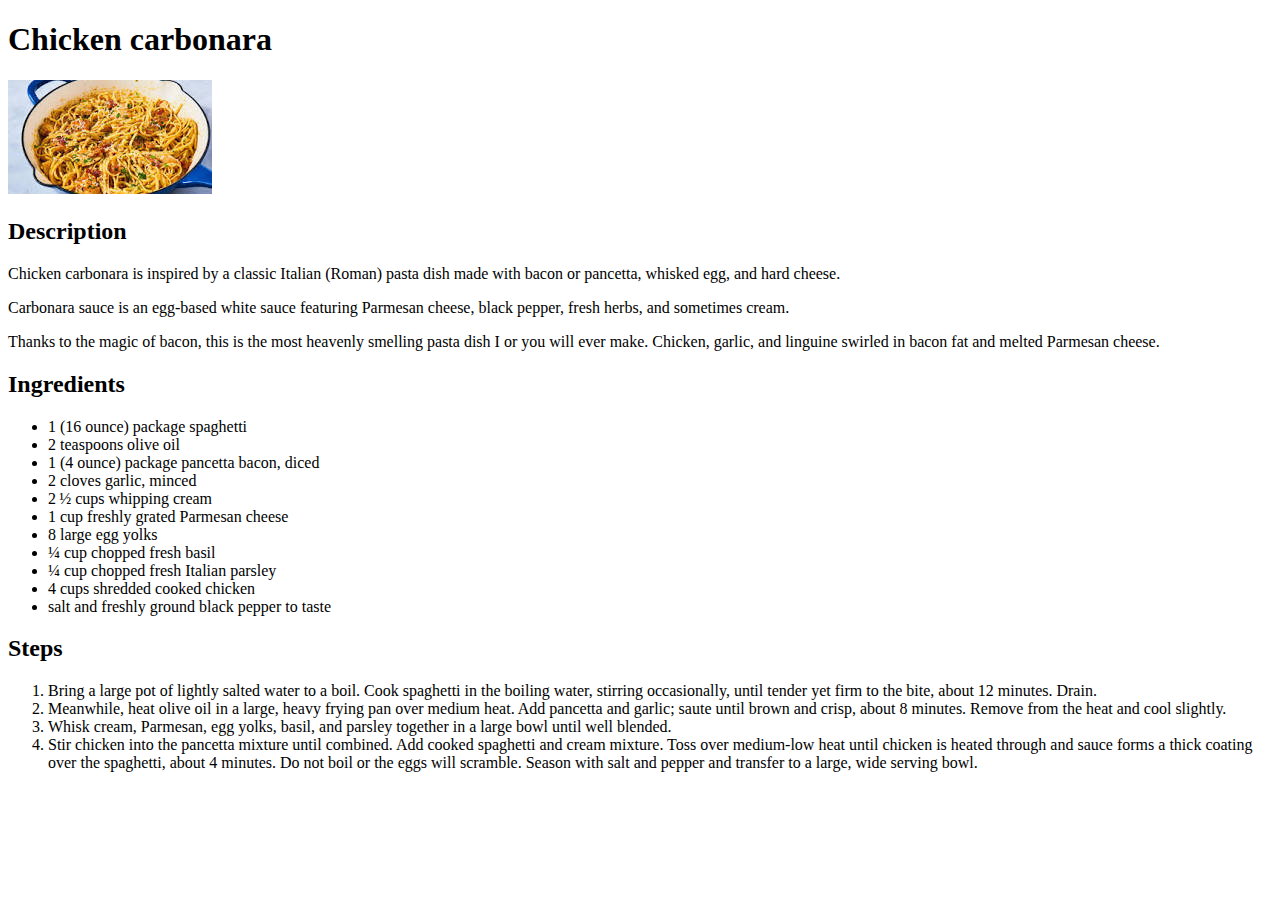
==== recipes/chicken_carbonara.html @ 3f22e7c9 "Add first recipe (chicken carbonara)" ====
<!DOCTYPE html>
<html lang="en">
<head>
    <meta charset="UTF-8">
    <meta http-equiv="X-UA-Compatible" content="IE=edge">
    <meta name="viewport" content="width=device-width, initial-scale=1.0">
    <title>Document</title>
</head>
<body>
    <h1>Chicken carbonara</h1>
    <img alt="Chicken carbonara bowl" src="[data-uri] ">

    <h2>Description</h2>
    <p>Chicken carbonara is inspired by a classic Italian (Roman) pasta dish made with bacon or pancetta, whisked egg, and hard cheese.</p>
    <p>Carbonara sauce is an egg-based white sauce featuring Parmesan cheese, black pepper, fresh herbs, and sometimes cream.</p>
    <p>Thanks to the magic of bacon, this is the most heavenly smelling pasta dish I or you will ever make. Chicken, garlic, and linguine swirled in bacon fat and melted Parmesan cheese.</p>
        
    <h2>Ingredients</h2>
    <ul>
        <li>1 (16 ounce) package spaghetti</li>
        <li>2 teaspoons olive oil</li>
        <li>1 (4 ounce) package pancetta bacon, diced</li>
        <li>2 cloves garlic, minced</li>
        <li>2 ½ cups whipping cream</li>
        <li>1 cup freshly grated Parmesan cheese</li>
        <li>8 large egg yolks</li>
        <li>¼ cup chopped fresh basil</li>
        <li>¼ cup chopped fresh Italian parsley</li>
        <li>4 cups shredded cooked chicken</li>
        <li>salt and freshly ground black pepper to taste</li>
    </ul>
    
    <h2>Steps</h2>
    <ol>
        <li>Bring a large pot of lightly salted water to a boil. Cook spaghetti in the boiling water, stirring occasionally, until tender yet firm to the bite, about 12 minutes. Drain.</li>
        <li>Meanwhile, heat olive oil in a large, heavy frying pan over medium heat. Add pancetta and garlic; saute until brown and crisp, about 8 minutes. Remove from the heat and cool slightly.</li>
        <li>Whisk cream, Parmesan, egg yolks, basil, and parsley together in a large bowl until well blended.</li>
        <li>Stir chicken into the pancetta mixture until combined. Add cooked spaghetti and cream mixture. Toss over medium-low heat until chicken is heated through and sauce forms a thick coating over the spaghetti, about 4 minutes. Do not boil or the eggs will scramble. Season with salt and pepper and transfer to a large, wide serving bowl.</li>
    </ol>
</body>
</html>
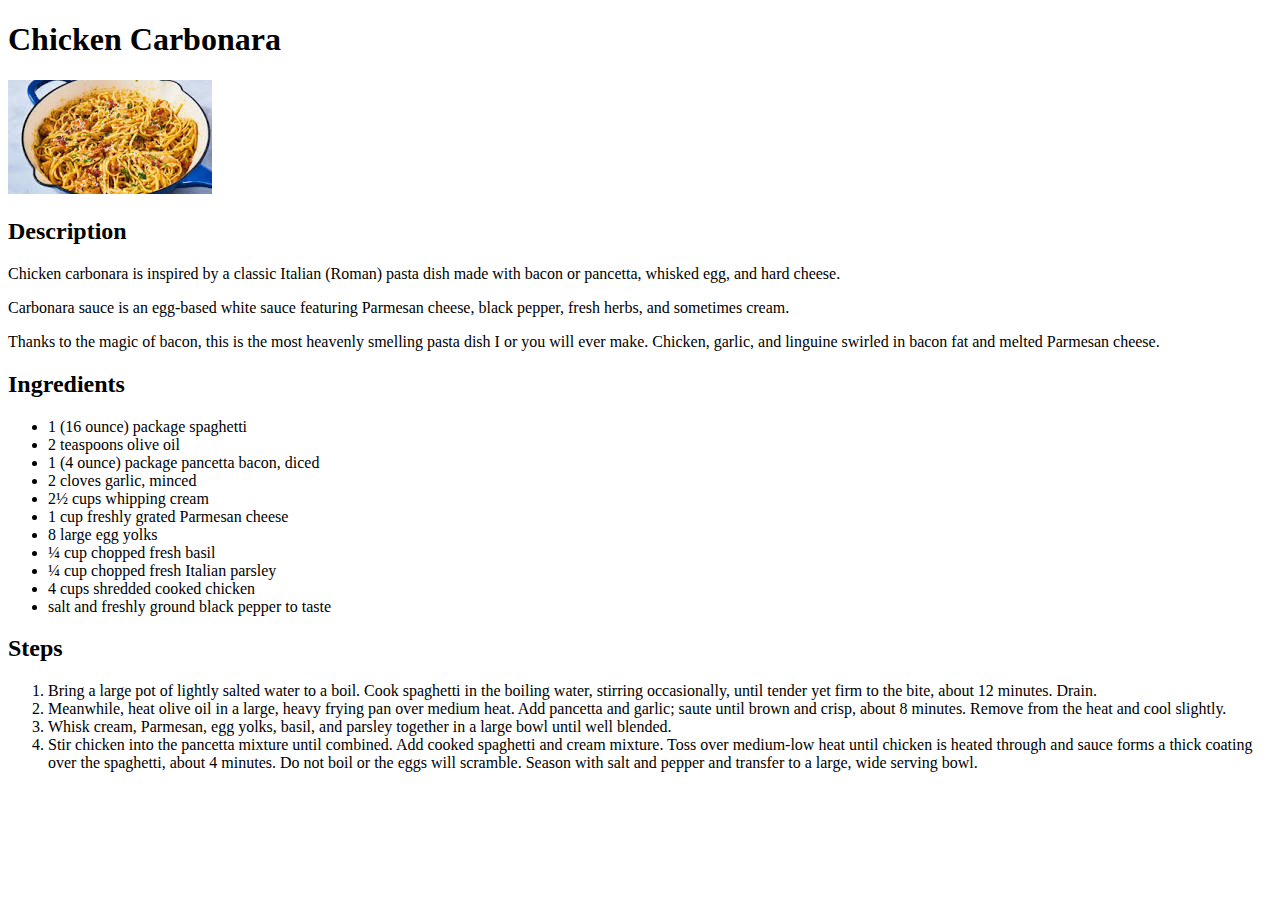
==== commit 7a00ac78: "Finish recipes" ====
--- a/recipes/chicken_carbonara.html
+++ b/recipes/chicken_carbonara.html
@@ -4,11 +4,11 @@
     <meta charset="UTF-8">
     <meta http-equiv="X-UA-Compatible" content="IE=edge">
     <meta name="viewport" content="width=device-width, initial-scale=1.0">
-    <title>Document</title>
+    <title>Recipe - Chicken Carbonara</title>
 </head>
 <body>
-    <h1>Chicken carbonara</h1>
-    <img alt="Chicken carbonara bowl" src="[data-uri] ">
+    <h1>Chicken Carbonara</h1>
+    <img alt="Chicken carbonara bowl" src="../img/chicken_carbonara.jpg">
 
     <h2>Description</h2>
     <p>Chicken carbonara is inspired by a classic Italian (Roman) pasta dish made with bacon or pancetta, whisked egg, and hard cheese.</p>
@@ -21,7 +21,7 @@
         <li>2 teaspoons olive oil</li>
         <li>1 (4 ounce) package pancetta bacon, diced</li>
         <li>2 cloves garlic, minced</li>
-        <li>2 ½ cups whipping cream</li>
+        <li>2½ cups whipping cream</li>
         <li>1 cup freshly grated Parmesan cheese</li>
         <li>8 large egg yolks</li>
         <li>¼ cup chopped fresh basil</li>
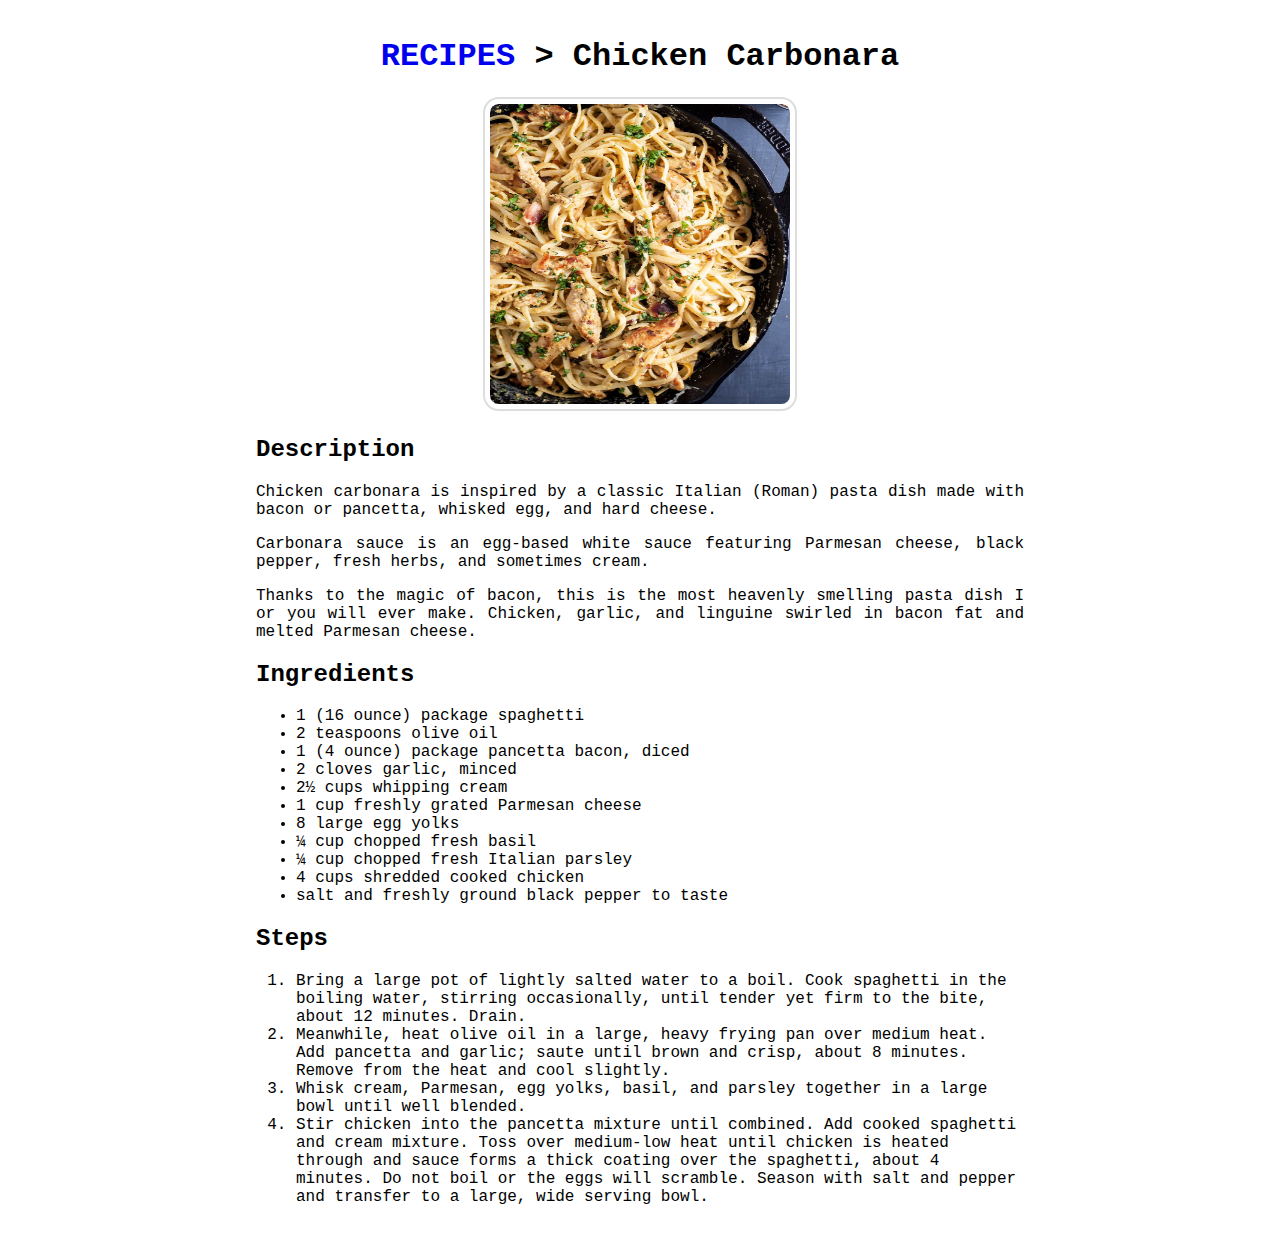
==== commit 7f6db60e: "Add CSS style v1.0" ====
--- a/recipes/chicken_carbonara.html
+++ b/recipes/chicken_carbonara.html
@@ -4,20 +4,27 @@
     <meta charset="UTF-8">
     <meta http-equiv="X-UA-Compatible" content="IE=edge">
     <meta name="viewport" content="width=device-width, initial-scale=1.0">
+
+    <link rel="stylesheet" href="../css/style.css">
     <title>Recipe - Chicken Carbonara</title>
 </head>
 <body>
-    <h1>Chicken Carbonara</h1>
-    <img alt="Chicken carbonara bowl" src="../img/chicken_carbonara.jpg">
-
+    <div class="header">
+        <h1>
+            <a class="links" href="../index.html">RECIPES</a>
+            > Chicken Carbonara
+        </h1>     
+        <img height="300px" width="300px" alt="Chicken carbonara bowl" src="../img/chicken_carbonara.jpg">
+    </div>
+    
     <h2>Description</h2>
     <p>Chicken carbonara is inspired by a classic Italian (Roman) pasta dish made with bacon or pancetta, whisked egg, and hard cheese.</p>
     <p>Carbonara sauce is an egg-based white sauce featuring Parmesan cheese, black pepper, fresh herbs, and sometimes cream.</p>
     <p>Thanks to the magic of bacon, this is the most heavenly smelling pasta dish I or you will ever make. Chicken, garlic, and linguine swirled in bacon fat and melted Parmesan cheese.</p>
-        
+    
     <h2>Ingredients</h2>
     <ul>
-        <li>1 (16 ounce) package spaghetti</li>
+       <li>1 (16 ounce) package spaghetti</li>
         <li>2 teaspoons olive oil</li>
         <li>1 (4 ounce) package pancetta bacon, diced</li>
         <li>2 cloves garlic, minced</li>
@@ -29,13 +36,13 @@
         <li>4 cups shredded cooked chicken</li>
         <li>salt and freshly ground black pepper to taste</li>
     </ul>
-    
-    <h2>Steps</h2>
+     <h2>Steps</h2>
     <ol>
         <li>Bring a large pot of lightly salted water to a boil. Cook spaghetti in the boiling water, stirring occasionally, until tender yet firm to the bite, about 12 minutes. Drain.</li>
         <li>Meanwhile, heat olive oil in a large, heavy frying pan over medium heat. Add pancetta and garlic; saute until brown and crisp, about 8 minutes. Remove from the heat and cool slightly.</li>
         <li>Whisk cream, Parmesan, egg yolks, basil, and parsley together in a large bowl until well blended.</li>
         <li>Stir chicken into the pancetta mixture until combined. Add cooked spaghetti and cream mixture. Toss over medium-low heat until chicken is heated through and sauce forms a thick coating over the spaghetti, about 4 minutes. Do not boil or the eggs will scramble. Season with salt and pepper and transfer to a large, wide serving bowl.</li>
     </ol>
+    
 </body>
 </html>--- a/css/style.css
+++ b/css/style.css
@@ -0,0 +1,36 @@
+body {
+    font-family: 'Courier New', Courier, monospace;
+    margin-left: 20%;
+    margin-right: 20%;
+    margin-top: 3%;
+    margin-bottom: 3%;
+}
+
+p {
+    text-align: justify;
+}
+
+img {
+    border-radius: 5%;
+    border: 2px solid #ddd;
+    padding: 5px;
+}
+
+img:hover {
+    box-shadow: 0 0 2px 1px rgba(0, 140, 186, 0.5);
+}
+
+a.links:link, a.links:visited {  
+    text-decoration: none;
+  }
+
+.header{
+    text-align: center;
+}
+
+table {
+    margin-left: auto;
+    margin-right: auto;
+}
+
+
